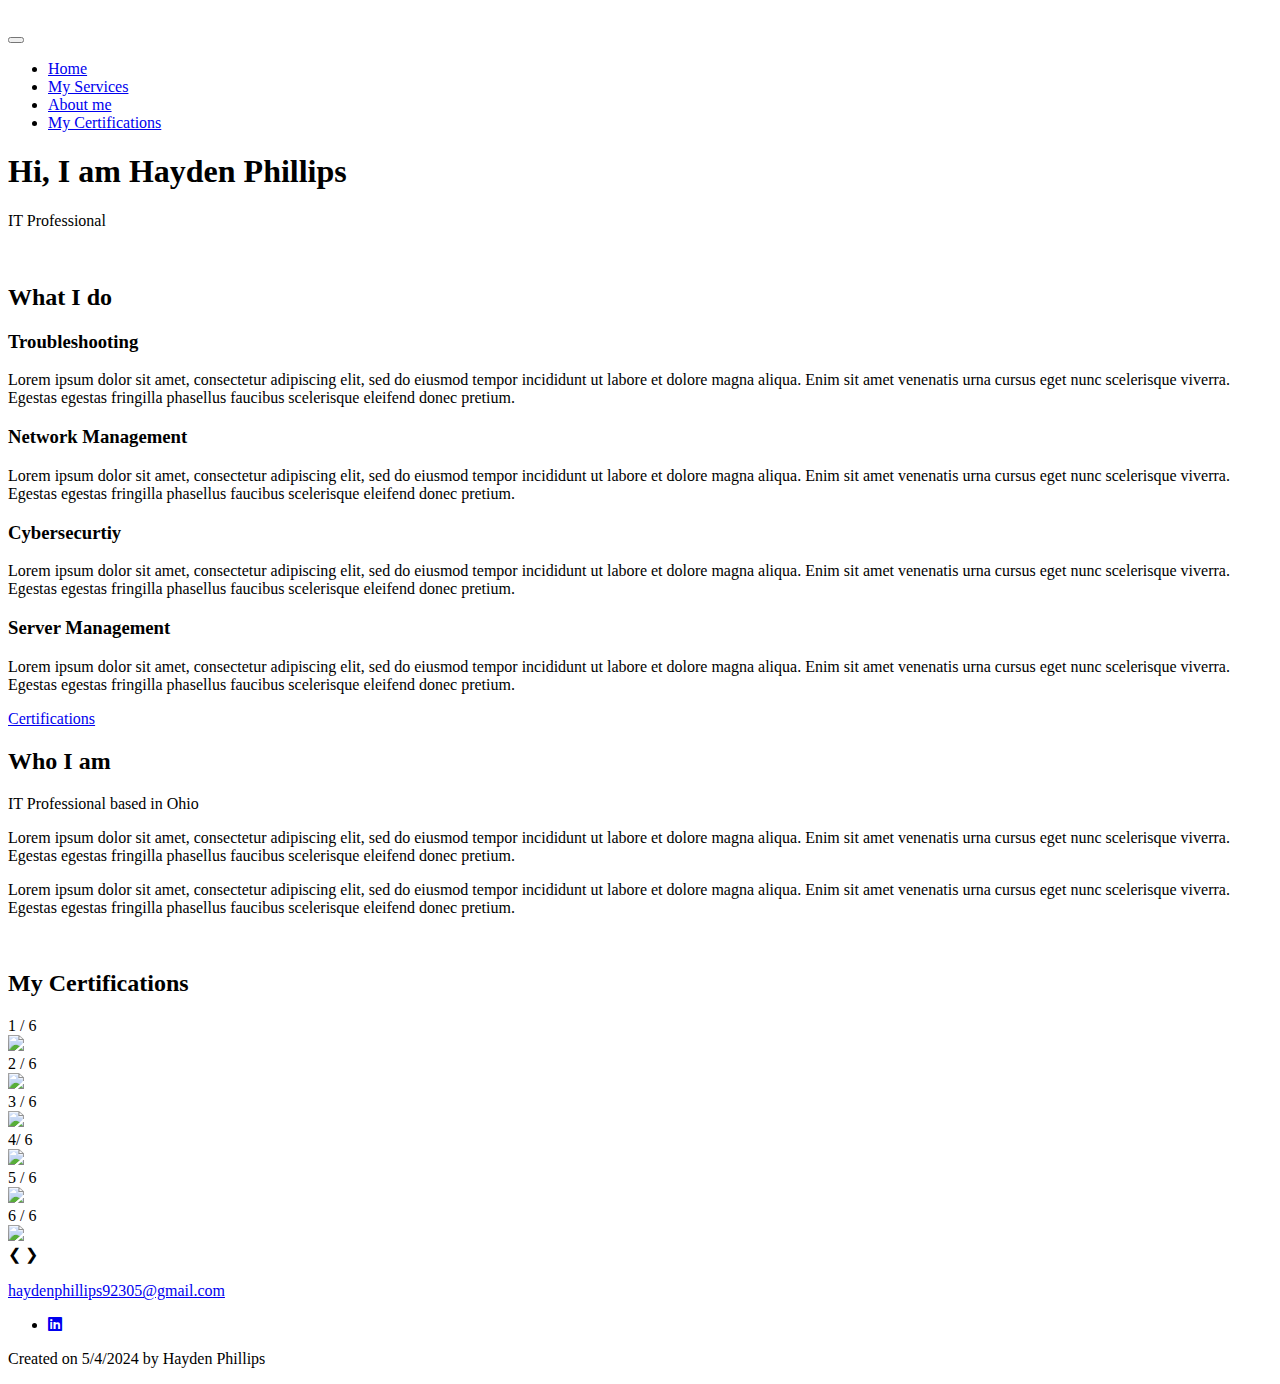
==== index.html @ 8dfac1bb "Update index.html" ====
<!DOCTYPE html>
<html lang="en">
    <head>
        <meta charset="UTF-8">
        <meta name ="viewport" content="width=device-width, intial-scale=1.0">
        <title>HP Tech | Home</title>
        <link rel="icon" href="favicon.png">
        <link rel="stylesheet" href="https://cdnjs.cloudflare.com/ajax/libs/normalize/8.0.1/normalize.min.css">
        <link rel="stylesheet" href="https://cdnjs.cloudflare.com/ajax/libs/font-awesome/6.5.2/css/all.min.css">
        <link href="https://fonts.googleapis.com/css?family=Source+Code+Pro:400,900|Source+Sans+Pro:00,900&display=swap" rel="stylesheet">
        <link rel="stylesheet" href="style.css">
    </head>
   
    <body>
        
        <header>
            <div class="logo">
                <a href="#home"><img src="logo.png" alt=""></a>
            </div>
            <button class="nav-toggle" aria-label="toggle navigation">
                <span class="hamburger"></span>
            </button>
            <nav class="nav">
                <ul class="nav__list">
                    <li class="nav__ittem"><a href="#home" class="nav__link">Home</a></li>
                    <li class="nav__ittem"><a href="#services" class="nav__link">My Services</a></li>
                    <li class="nav__ittem"><a href="#about" class="nav__link">About me</a></li>
                    <li class="nav__ittem"><a href="#certs" class="nav__link">My Certifications</a></li>
                </ul>
            </nav>
        </header>

        <!-- Introduction -->

        <section class="intro" id="home">
            <h1 class="section__title section__title--intro">
                Hi, I am <strong>Hayden Phillips</strong>
            </h1>
            <p class="section__subtitle section__subtitle--intro">IT Professional</p>
            <img src="hayden-01.png" alt="" class="intro__img">
        </section>

        <!-- My Services -->

        <section class="my-services" id="services">
            <h2 class="section__title section__title--services">
               What I do 
            </h2>
            <div class="services">
                <div class="service">
                    <h3>Troubleshooting</h3>
                    <p>Lorem ipsum dolor sit amet, consectetur adipiscing elit,
                    sed do eiusmod tempor incididunt ut labore et dolore magna aliqua.
                    Enim sit amet venenatis urna cursus eget nunc scelerisque viverra.
                    Egestas egestas fringilla phasellus faucibus scelerisque eleifend donec pretium.</p>
                </div> <!-- / service -->
            
                <div class="service">
                    <h3>Network Management</h3>
                    <p>Lorem ipsum dolor sit amet, consectetur adipiscing elit,
                    sed do eiusmod tempor incididunt ut labore et dolore magna aliqua.
                    Enim sit amet venenatis urna cursus eget nunc scelerisque viverra.
                    Egestas egestas fringilla phasellus faucibus scelerisque eleifend donec pretium.</p>
                </div> <!-- / service -->
            
                <div class="service">
                    <h3>Cybersecurtiy</h3>
                    <p>Lorem ipsum dolor sit amet, consectetur adipiscing elit,
                    sed do eiusmod tempor incididunt ut labore et dolore magna aliqua.
                    Enim sit amet venenatis urna cursus eget nunc scelerisque viverra.
                    Egestas egestas fringilla phasellus faucibus scelerisque eleifend donec pretium.</p>
                </div> <!-- / service -->

                <div class="service">
                    <h3>Server Management</h3>
                    <p>Lorem ipsum dolor sit amet, consectetur adipiscing elit,
                    sed do eiusmod tempor incididunt ut labore et dolore magna aliqua.
                    Enim sit amet venenatis urna cursus eget nunc scelerisque viverra.
                    Egestas egestas fringilla phasellus faucibus scelerisque eleifend donec pretium.</p>
                </div> <!-- / service -->
            </div> 

            <a href="#certs" class="btn">Certifications</a>
        </section>

        <!-- About Me -->

        <section class="about-me" id="about">
            <h2 class="section__title section__title--about">Who I am</h2>
            <p class="section__subtitle section__subtitle--about">IT Professional based in Ohio</p>

            <div class="about-me__body">
                <p>Lorem ipsum dolor sit amet, consectetur adipiscing elit,
                sed do eiusmod tempor incididunt ut labore et dolore magna aliqua.
                Enim sit amet venenatis urna cursus eget nunc scelerisque viverra.
                Egestas egestas fringilla phasellus faucibus scelerisque eleifend donec pretium.</p>
                <p>Lorem ipsum dolor sit amet, consectetur adipiscing elit,
                sed do eiusmod tempor incididunt ut labore et dolore magna aliqua.
                Enim sit amet venenatis urna cursus eget nunc scelerisque viverra.
                Egestas egestas fringilla phasellus faucibus scelerisque eleifend donec pretium.</p>
            </div>

            <img src="hayden-02.jpg" alt="" class="about-me__img">
        </section>

        <!-- My Certs -->
        
        <section class="my-certs" id="certs">
            <h2 class="section__title">My Certifications</h2>
                <!-- Slideshow container -->
                <div class="slideshow-container">

                    <!-- Full-width images with number and caption text -->
                    <div class="mySlides fade">
                        <div class="numbertext">1 / 6</div>
                            <img src="itf-cert.png" style="width:100%">
                    </div>
  
                    <div class="mySlides fade">
                        <div class="numbertext">2 / 6</div>
                            <img src="a-cert.png" style="width:100%">
                    </div>
  
                    <div class="mySlides fade">
                        <div class="numbertext">3 / 6</div>
                            <img src="net-cert.png" style="width:100%">
                    </div>

                    <div class="mySlides fade">
                        <div class="numbertext">4/ 6</div>
                            <img src="word-cert.png" style="width:100%">
                    </div>

                    <div class="mySlides fade">
                        <div class="numbertext">5 / 6</div>
                            <img src="excel-cert.png" style="width:100%">
                    </div>

                    <div class="mySlides fade">
                        <div class="numbertext">6 / 6</div>
                            <img src="osha10-cert.png" style="width:100%">
                    </div>
  
                    <!-- Next and previous buttons -->
                    <a class="prev" onclick="plusSlides(-1)">&#10094;</a>
                    <a class="next" onclick="plusSlides(1)">&#10095;</a>
                </div>
                <br>
  
                <!-- The dots/circles -->
                <div style="text-align:center">
                    <span class="dot" onclick="currentSlide(1)"></span>
                    <span class="dot" onclick="currentSlide(2)"></span>
                    <span class="dot" onclick="currentSlide(3)"></span>
                    <span class="dot" onclick="currentSlide(4)"></span>
                    <span class="dot" onclick="currentSlide(5)"></span>
                    <span class="dot" onclick="currentSlide(6)"></span>
                </div>
        </section>

        <!-- Footer -->
        <footer class="footer">
            <a href="mailto:haydenphillips92305@gmail.com" class="footer__link">haydenphillips92305@gmail.com</a>
            <ul class="social-list">
                <li class="social-list__item">
                    <a href="https://www.linkedin.com/in/hayden-phillips-6590a22b3/" class="social-list__link"><i class="fa-brands fa-linkedin"></i></a>
                </li>
            </ul>
            <p class="special">Created on 5/4/2024 by Hayden Phillips</p>
        </footer>

        <script src="slides.js"></script>
        <script src="hamburger.js"></script>

    </body>
</html>
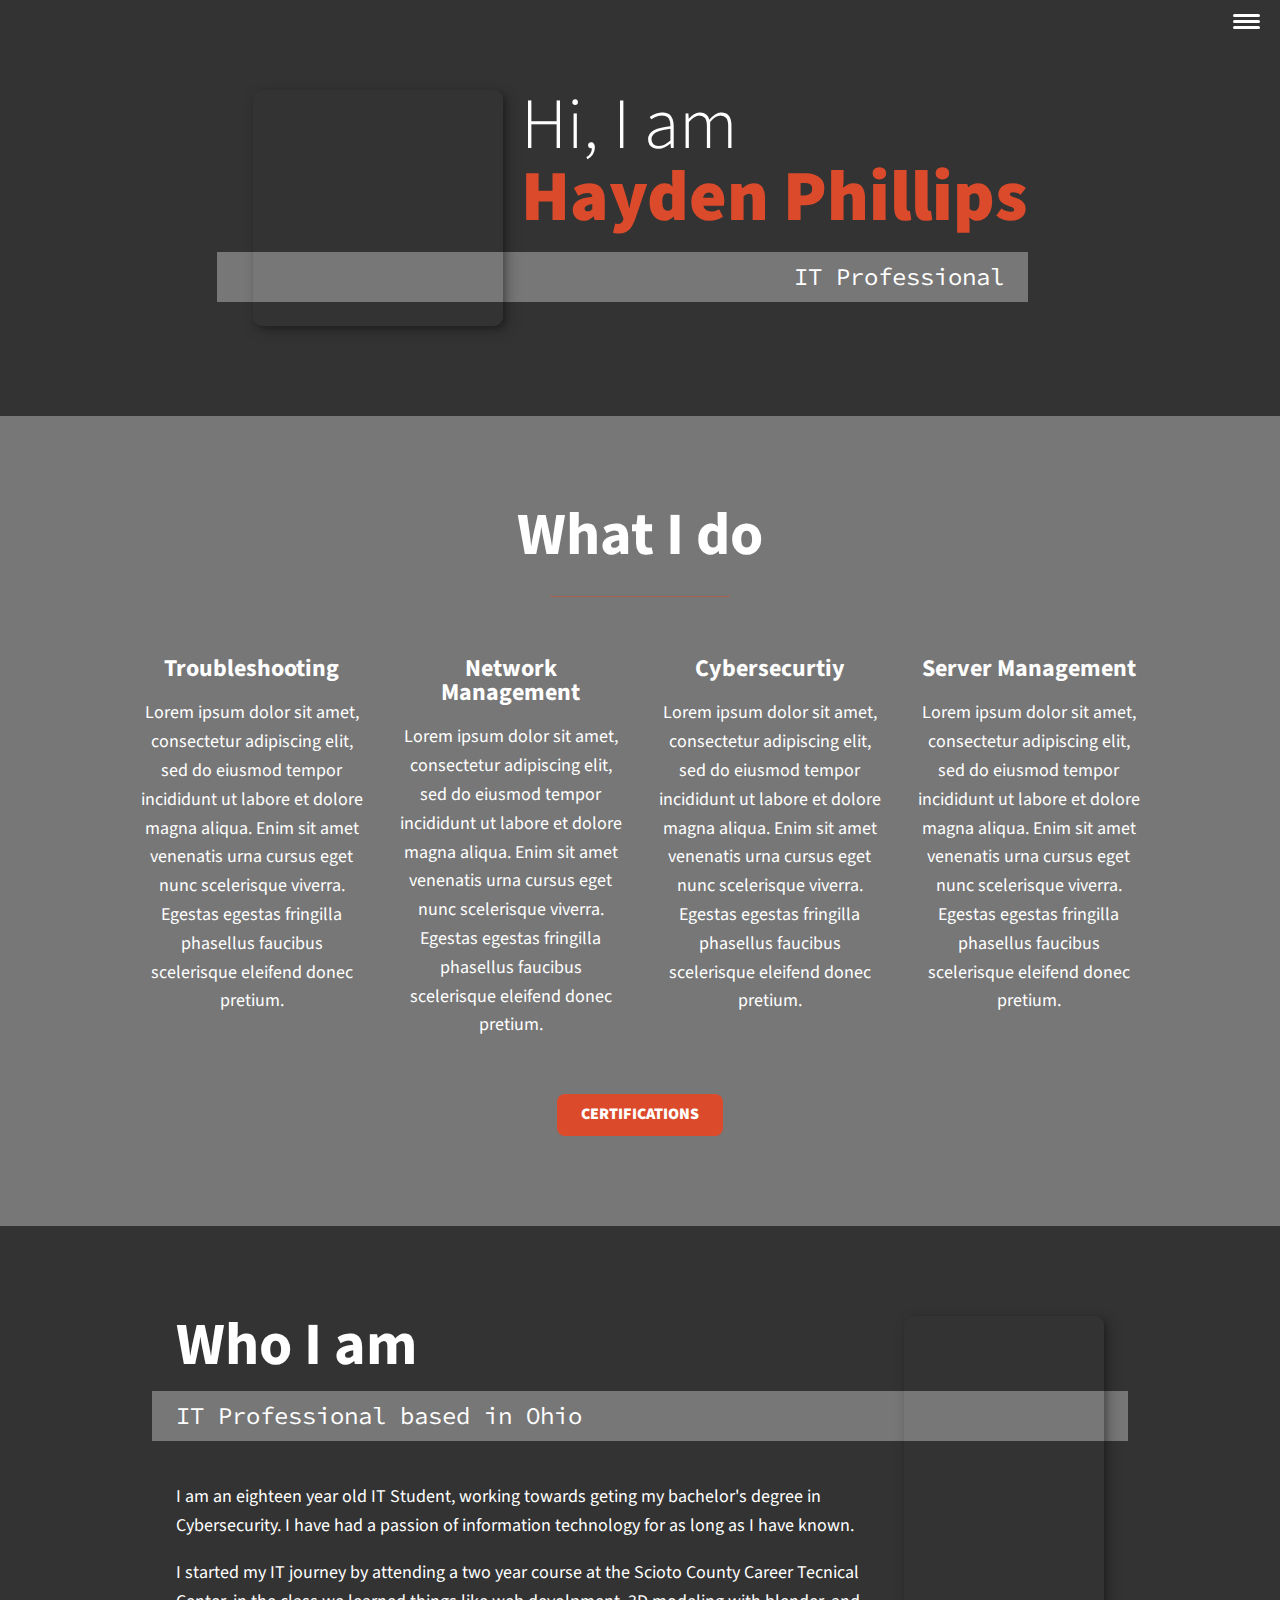
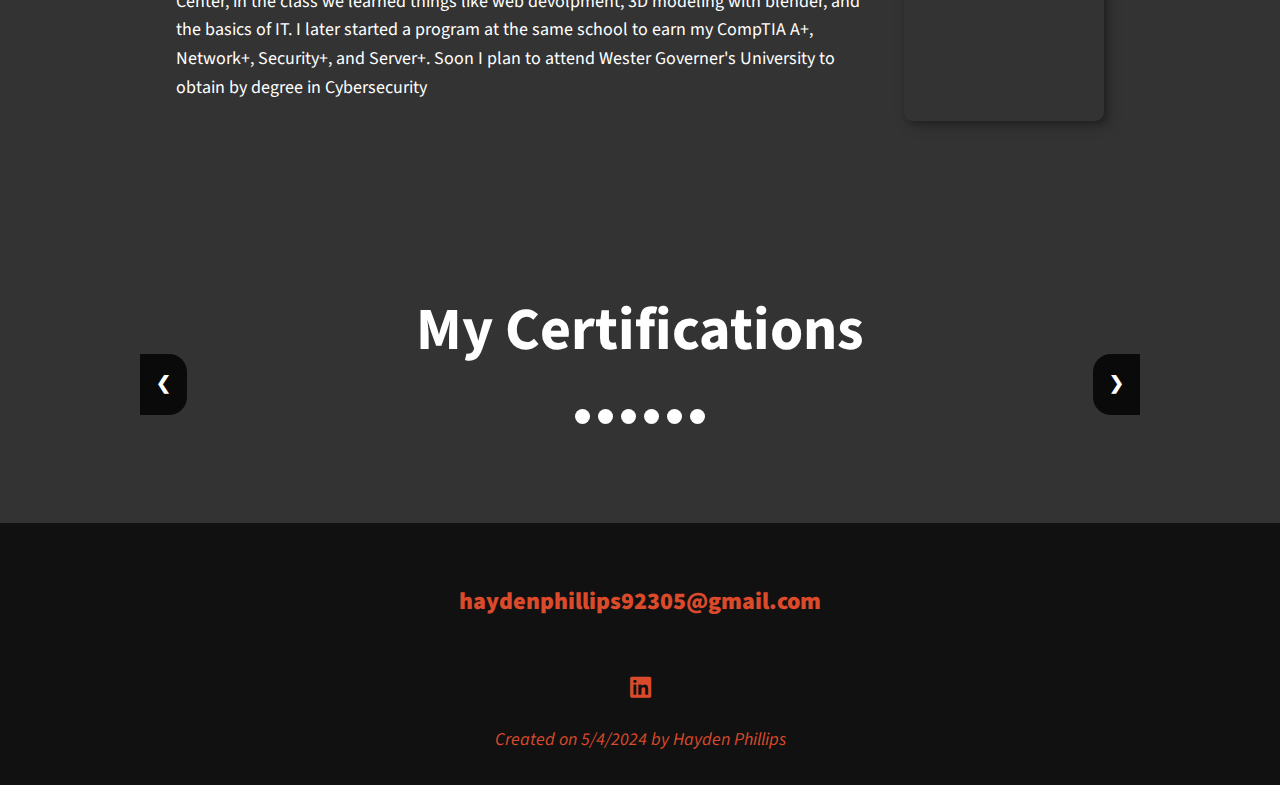
==== commit 3e5aef1d: "Update index.html" ====
--- a/index.html
+++ b/index.html
@@ -90,14 +90,14 @@
             <p class="section__subtitle section__subtitle--about">IT Professional based in Ohio</p>
 
             <div class="about-me__body">
-                <p>Lorem ipsum dolor sit amet, consectetur adipiscing elit,
-                sed do eiusmod tempor incididunt ut labore et dolore magna aliqua.
-                Enim sit amet venenatis urna cursus eget nunc scelerisque viverra.
-                Egestas egestas fringilla phasellus faucibus scelerisque eleifend donec pretium.</p>
-                <p>Lorem ipsum dolor sit amet, consectetur adipiscing elit,
-                sed do eiusmod tempor incididunt ut labore et dolore magna aliqua.
-                Enim sit amet venenatis urna cursus eget nunc scelerisque viverra.
-                Egestas egestas fringilla phasellus faucibus scelerisque eleifend donec pretium.</p>
+                <p>I am an eighteen year old IT Student, working towards geting my bachelor's degree in Cybersecurity. 
+                    I have had a passion of information technology for as long as I have known. 
+                </p>
+                <p>I started my IT journey by attending a two year course at the Scioto County Career Tecnical Center,
+                    in the class we learned things like web devolpment, 3D modeling with blender, and the basics of IT. 
+                    I later started a program at the same school to earn my CompTIA A+, Network+, Security+, and Server+. 
+                    Soon I plan to attend Wester Governer's University to obtain by degree in Cybersecurity
+                </p>
             </div>
 
             <img src="hayden-02.jpg" alt="" class="about-me__img">
--- a/style.css
+++ b/style.css
@@ -0,0 +1,508 @@
+*,
+*::before,
+*::after {
+    box-sizing: border-box;
+}
+
+/* Custom Properties */
+
+:root {
+    --ff-primary: 'Source Sans Pro', sans-serif;
+    --ff-secondary: 'Source Code Pro', monospace;
+
+    --fw-reg: 300;
+    --fw-bold: 900;
+
+    --clr-dark: #333;
+    --clr-darker: #222;
+    --clr-light: #fff;
+    --clr-accent: #777;
+    --clr-accent-2: #DB4A2B;
+
+    --fs-h1: 3rem;
+    --fs-h2: 2.25rem;
+    --fs-h3: 1.25rem;
+    --fs-body: 1rem;
+
+    --bs: 0.25em 0.25em 0.75em rgba(0,0,0,.25),
+          0.125em 00.125em 0.25em rgba(0,0,0,.15);
+}
+
+@media (min-width: 800px) {
+    :root {
+    --fs-h1: 4.5rem;
+    --fs-h2: 3.75rem;
+    --fs-h3: 1.5rem;
+    --fs-body: 1.125rem;
+    }
+}
+
+/* General styles */
+
+html {
+    scroll-behavior: smooth;
+}
+
+body {
+    background-color: var(--clr-dark);
+    color: var(--clr-light);
+    margin: 0;
+    font-family: var(--ff-primary);
+    font-size: var(--fs-body);
+    line-height: 1.6;
+}
+
+img {
+    display: block;
+    max-width: 100%;
+}
+
+section {
+    padding: 5em 2em;
+}
+
+strong {
+    font-weight: var(--fw-bold);
+    color: var(--clr-accent-2);
+}
+
+.btn {
+    display: inline-block;
+    padding: .5em 1.5em;
+    background: var(--clr-accent-2);
+    color: var(--clr-light);
+    text-decoration: none;
+    cursor: pointer;
+    font-size: 1rem;
+    text-transform: uppercase;
+    font-weight: var(--fw-bold);
+    transition: transform 200ms ease-in-out;
+    border-radius: .5em;
+}
+
+.btn:hover {
+    transform: scale(1.1);
+}
+
+/* Typography */
+
+h1,
+h2,
+h3 {
+    line-height: 1;
+    margin: 0;
+}
+
+h1 { font-size: var(--fs-h1); }
+h2 { font-size: var(--fs-h2); }
+h3 { font-size: var(--fs-h3); }
+
+.section__title {
+    margin-bottom: .25em;
+}
+
+.section__title--intro {
+    font-weight: var(--fw-reg);
+}
+
+.section__title--intro strong {
+    display: block;
+}
+
+.section__subtitle {
+    margin: 0;
+    font-size: var(--fs-h3);
+
+}
+
+.section__subtitle--intro,
+.section__subtitle--about {
+    background-color: var(--clr-accent);
+    padding: .25em 1em;
+    font-family: var(--ff-secondary);
+    margin-bottom: 1em;
+}
+
+/* header */
+
+header {
+    display: flex;
+    position: fixed;
+    width: 100%;
+    z-index: 3;
+    background-color: var(--clr-dark);
+    justify-content: space-between;
+    padding: 1em;
+    }
+    
+    .logo {
+        max-width: 50px;
+    }
+    
+    .nav {
+        position: fixed;
+        background: var(--clr-dark);
+        color: var(--clr-light);
+        top: 0;
+        bottom: 0;
+        left: 0;
+        right: 0;
+        z-index: 100;
+        
+        transform: translateX(100%);
+        transition: transform 250ms cubic-bezier(.5, 0, .5, 1);
+    }
+    
+    .nav__list {
+        list-style: none;
+        display: flex;
+        height: 100%;
+        flex-direction: column;
+        justify-content: space-evenly;
+        align-items: center;
+        margin: 0;
+        padding: 0;
+    }
+    
+    .nav__link {
+        color: inherit;
+        font-weight: var(--fw-bold);
+        font-size: var(--fs-h2);
+        text-decoration: none;
+    }
+    
+    .nav__link:hover {
+        color: var(--clr-accent-2);
+    }
+    
+    .nav-toggle {
+        padding: .5em;
+        background: transparent;
+        border: 0;
+        cursor: pointer;
+        position: absolute;
+        right: 1em;
+        top: 1em;
+        z-index: 1000;
+    }
+    
+    .nav-open .nav {
+        transform: translateX(0);
+    }
+    
+    .nav-open .nav-toggle {
+        position: fixed;
+    }
+    
+    .nav-open .hamburger {
+        transform: rotate(.625turn);
+    }
+    
+    .nav-open .hamburger::before {
+        transform: rotate(90deg) translateX(-6px);
+    }
+    
+    .nav-open .hamburger::after {
+        opacity: 0;
+    }
+    
+    .hamburger {
+        display: block;
+        position: relative;
+    }
+    
+    .hamburger,
+    .hamburger::before,
+    .hamburger::after {
+        background: var(--clr-light);
+        width: 2em;
+        height: 3px;
+        border-radius: 1em;
+        transition: transform 250ms ease-in-out;
+    }
+    
+    
+    .hamburger::before,
+    .hamburger::after {
+        content: '';
+        position: absolute;
+        left: 0;
+        right: 0;
+    }
+    
+    .hamburger::before { top: 6px; }
+    .hamburger::after { bottom: 6px; }
+/* Intro Section */
+
+.intro {
+    position: relative;
+}
+
+.intro__img {
+    box-shadow: var(--bs);
+    border-radius: .5em;
+}
+
+.section__subtitle--intro {
+    display: inline-block;
+}
+
+@media (min-width:600px) {
+    .intro {
+        display: grid;
+        width: min-content;
+        margin: 0 auto;
+        column-gap: 1em;
+        grid-template-areas: 
+            "img title"
+            "img subtitle";
+        grid-template-columns: min-content max-content;
+    }
+
+    .intro__img {
+        grid-area: img;
+        min-width: 250px;
+        position: relative;
+        z-index: 2;
+    }
+
+    .section__subtitle--intro {
+        align-self: start;
+        grid-column: -1 / 1;
+        grid-row: 2;
+        text-align: right;
+        position: relative;
+        left: -1.5em;
+        width: calc(100% + 1.5em);
+    }
+}
+
+/* Services Section */
+
+.my-services {
+    background-color: var(--clr-accent);
+    background-image: url(https://raw.githubusercontent.com/shadowiscoolaf/hptech/617d2c2b7ab0e98d5b7b33b3717c28c40ac1f60a/background.png);
+    background-size: cover;
+    background-blend-mode: multiply;
+    color: var(--clr-light);
+    text-align: center;
+}
+
+.section__title--services {
+    position: relative;
+}
+
+.section__title--services::after {
+    content: '';
+    display: block;
+    width: 3em;
+    height: 1px;
+    margin: 0.5em auto 1em;
+    background-color: var(--clr-accent-2);
+    opacity: .5;
+}
+
+.services {
+    margin-bottom: 2em;
+}
+
+.service {
+    max-width: 500px;
+    margin: 0 auto;
+}
+
+@media (min-width: 800px) {
+    .services {
+        display: flex;
+        max-width: 1000px;
+        margin-left: auto;
+        margin-right: auto;
+    }
+
+    .service + .service {
+        margin-left: 2em;
+    }
+}
+
+/* About Me */
+
+.about-me {
+    max-width: 1000px;
+    margin: 0 auto;
+}
+
+.about-me__img {
+    box-shadow: var(--bs);
+}
+
+@media (min-width: 600px) {
+    .about-me {
+        display: grid;
+        grid-template-columns: 1fr 200px;
+        grid-template-areas: 
+        "title img"
+        "subtitle img"
+        "text img";
+        column-gap: 2em;
+    }
+
+    .section__title--about {
+        grid-area: title;
+    }
+
+    .section__subtitle--about {
+        grid-column: 1 / -1;
+        grid-row: 2;
+        position: relative;
+        left: -1em;
+        width: calc(100% + 2em);
+        padding-left: 1em;
+        padding-right: calc(200px + 4em);
+    }
+
+    .about-me__img {
+        grid-area: img;
+        position: relative;
+        border-radius: .5em;
+    }
+}
+
+/* My Certs */
+
+.my-certs h2 {
+    text-align: center;
+}
+
+.my-certs img {
+    border-radius: .5em;
+}
+
+/* Slideshow container */
+.slideshow-container {
+    max-width: 1000px;
+    position: relative;
+    margin: auto;
+  }
+  
+  /* Hide the images by default */
+  .mySlides {
+    display: none;
+  }
+  
+  /* Next & previous buttons */
+  .prev, .next {
+    background-color: rgba(0,0,0,0.8);
+    cursor: pointer;
+    position: absolute;
+    top: 50%;
+    width: auto;
+    margin-top: -22px;
+    padding: 16px;
+    color: var(--clr-light);
+    font-weight: var(--fw-bold);
+    font-size: 18px;
+    transition: 0.6s ease;
+    border-radius: 0 1em 1em 0;
+    user-select: none;
+  }
+  
+  /* Position the "next button" to the right */
+  .next {
+    right: 0;
+    border-radius: 1em 0 0 1em;
+  }
+  
+  /* On hover, add a black background color with a little bit see-through */
+  .prev:hover, .next:hover {
+    color: var(--clr-accent-2);
+  }
+  
+  /* Number text (1/3 etc) */
+  .numbertext {
+    color: var(--clr-light);
+    font-size: var(--fs-body);
+    padding: 8px 12px;
+    position: absolute;
+    top: 0;
+    background-color: rgba(0,0,0,0.8);
+    margin: 1em;
+    border-radius: 1em;
+  }
+  
+  /* The dots/bullets/indicators */
+  .dot {
+    cursor: pointer;
+    height: 15px;
+    width: 15px;
+    margin: 0 2px;
+    background-color: var(--clr-light);
+    border-radius: 50%;
+    display: inline-block;
+    transition: background-color 0.6s ease;
+  }
+  
+  .active, .dot:hover {
+    background-color: var(--clr-accent);
+  }
+
+  .dot:hover {
+    background-color: var(--clr-accent-2);
+  }
+  
+  /* Fading animation */
+  .fade {
+    animation-name: fade;
+    animation-duration: 5s;
+  }
+  
+  @keyframes fade {
+    from {opacity: .4}
+    to {opacity: 1}
+  }
+
+  .footer {
+    background-color: #111;
+    color: var(--clr-accent-2);
+    text-align: center;
+    padding: 2.5em 0 .5em;
+    font-size: var(--fs-h3);
+  }
+
+  .footer a {
+    color: inherit;
+    text-decoration: none;
+}
+
+.footer__link {
+    font-weight: var(--fw-bold);
+}
+
+  .footer__link:hover,
+  .social-list__link:hover {
+    opacity: .7;
+  }
+
+  .footer__link:hover {
+    text-decoration: underline;
+  }
+
+  .social-list {
+    list-style: none;
+    display: flex;
+    justify-content: center;
+    margin: 2em 0 0;
+    padding: 0;
+  }
+
+  .social-list__item {
+    margin: 0 .5em;
+  }
+
+  .social-list__link {
+    padding: .5em;
+  }
+
+  .special {
+    font-size: var(--fs-body);
+    font-style: italic;
+  }
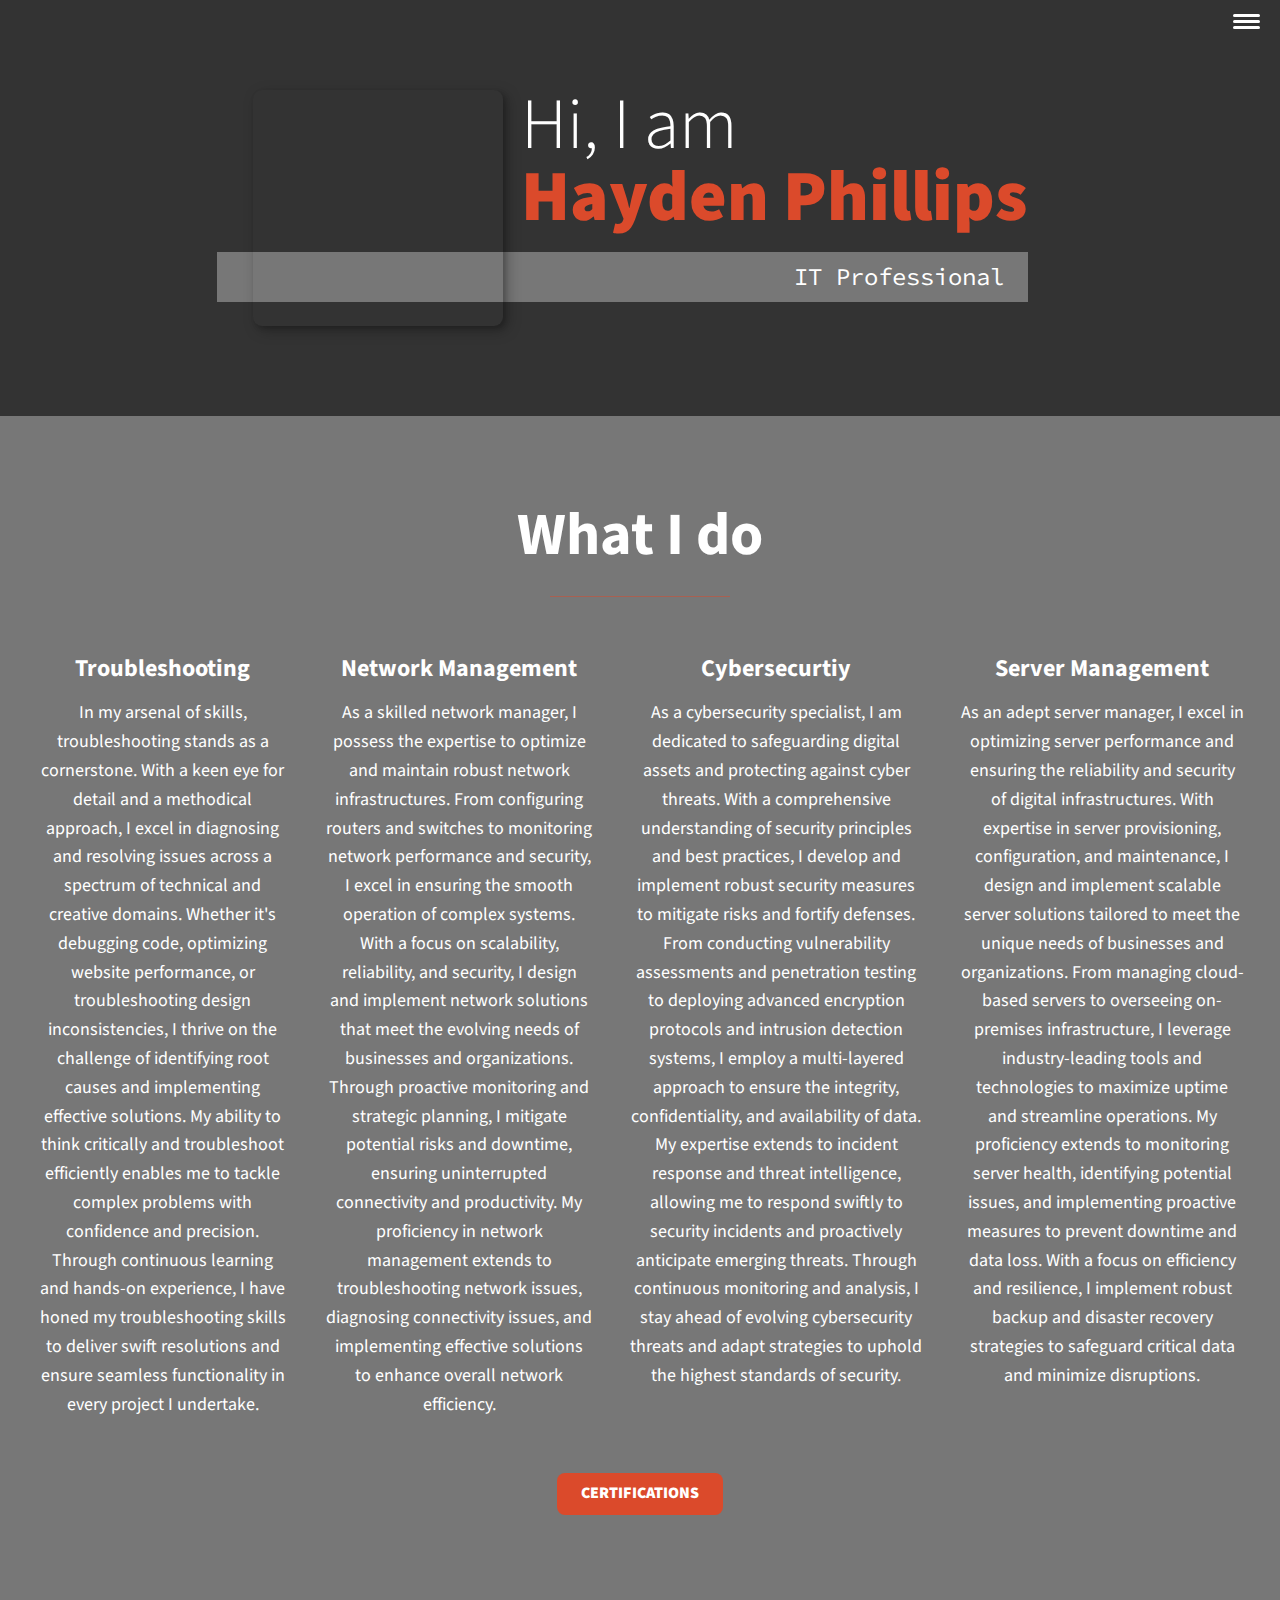
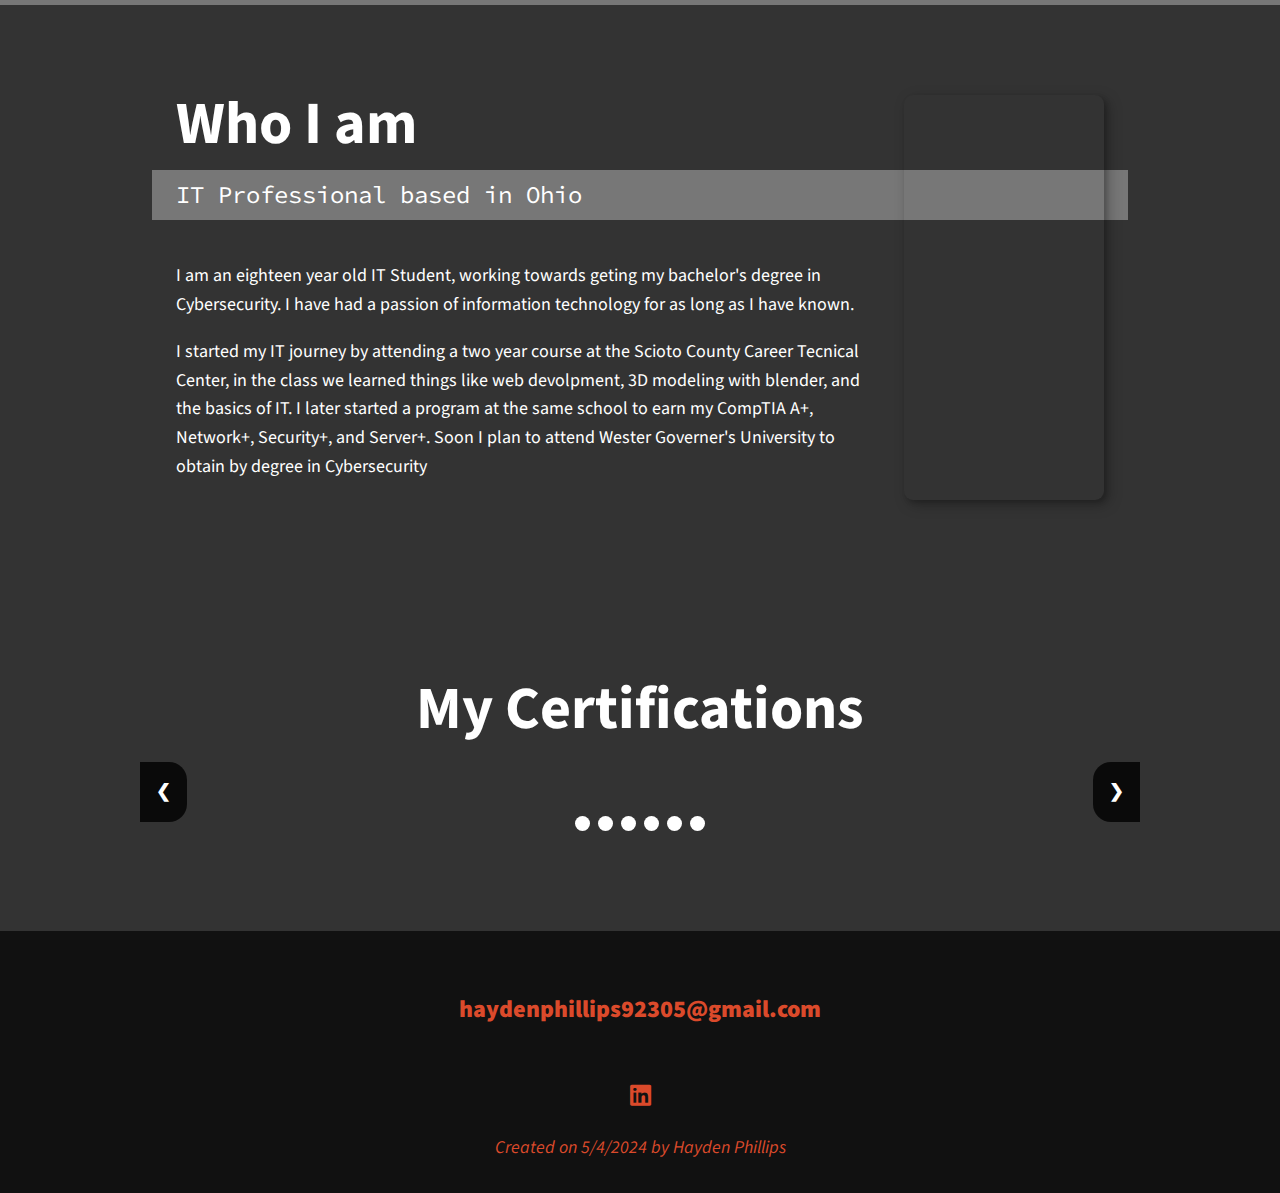
==== commit 8e4f4661: "Update index.html" ====
--- a/index.html
+++ b/index.html
@@ -49,34 +49,56 @@
             <div class="services">
                 <div class="service">
                     <h3>Troubleshooting</h3>
-                    <p>Lorem ipsum dolor sit amet, consectetur adipiscing elit,
-                    sed do eiusmod tempor incididunt ut labore et dolore magna aliqua.
-                    Enim sit amet venenatis urna cursus eget nunc scelerisque viverra.
-                    Egestas egestas fringilla phasellus faucibus scelerisque eleifend donec pretium.</p>
+                    <p>
+                        In my arsenal of skills, troubleshooting stands as a cornerstone.
+                        With a keen eye for detail and a methodical approach,
+                        I excel in diagnosing and resolving issues across a spectrum of technical and creative domains.
+                        Whether it's debugging code, optimizing website performance, or troubleshooting design inconsistencies,
+                        I thrive on the challenge of identifying root causes and implementing effective solutions.
+                        My ability to think critically and troubleshoot efficiently enables me to tackle complex problems with confidence and precision.
+                        Through continuous learning and hands-on experience,
+                        I have honed my troubleshooting skills to deliver swift resolutions and ensure seamless functionality in every project I undertake.
+                    </p>
                 </div> <!-- / service -->
             
                 <div class="service">
                     <h3>Network Management</h3>
-                    <p>Lorem ipsum dolor sit amet, consectetur adipiscing elit,
-                    sed do eiusmod tempor incididunt ut labore et dolore magna aliqua.
-                    Enim sit amet venenatis urna cursus eget nunc scelerisque viverra.
-                    Egestas egestas fringilla phasellus faucibus scelerisque eleifend donec pretium.</p>
+                    <p>
+                        As a skilled network manager, I possess the expertise to optimize and maintain robust network infrastructures. 
+                        From configuring routers and switches to monitoring network performance and security, 
+                        I excel in ensuring the smooth operation of complex systems. With a focus on scalability, reliability, and security, 
+                        I design and implement network solutions that meet the evolving needs of businesses and organizations. 
+                        Through proactive monitoring and strategic planning, I mitigate potential risks and downtime, ensuring uninterrupted connectivity and productivity. 
+                        My proficiency in network management extends to troubleshooting network issues, diagnosing connectivity issues, 
+                        and implementing effective solutions to enhance overall network efficiency.
+                    </p>
                 </div> <!-- / service -->
             
                 <div class="service">
                     <h3>Cybersecurtiy</h3>
-                    <p>Lorem ipsum dolor sit amet, consectetur adipiscing elit,
-                    sed do eiusmod tempor incididunt ut labore et dolore magna aliqua.
-                    Enim sit amet venenatis urna cursus eget nunc scelerisque viverra.
-                    Egestas egestas fringilla phasellus faucibus scelerisque eleifend donec pretium.</p>
+                    <p>
+                        As a cybersecurity specialist, I am dedicated to safeguarding digital assets and protecting against cyber threats. 
+                        With a comprehensive understanding of security principles and best practices, 
+                        I develop and implement robust security measures to mitigate risks and fortify defenses. 
+                        From conducting vulnerability assessments and penetration testing to deploying advanced encryption protocols and intrusion detection systems, 
+                        I employ a multi-layered approach to ensure the integrity, confidentiality, 
+                        and availability of data. My expertise extends to incident response and threat intelligence, 
+                        allowing me to respond swiftly to security incidents and proactively anticipate emerging threats. 
+                        Through continuous monitoring and analysis, I stay ahead of evolving cybersecurity threats and adapt strategies to uphold the highest standards of security.
+                    </p>
                 </div> <!-- / service -->
 
                 <div class="service">
                     <h3>Server Management</h3>
-                    <p>Lorem ipsum dolor sit amet, consectetur adipiscing elit,
-                    sed do eiusmod tempor incididunt ut labore et dolore magna aliqua.
-                    Enim sit amet venenatis urna cursus eget nunc scelerisque viverra.
-                    Egestas egestas fringilla phasellus faucibus scelerisque eleifend donec pretium.</p>
+                    <p>
+                        As an adept server manager, I excel in optimizing server performance and ensuring the reliability and security of digital infrastructures. 
+                        With expertise in server provisioning, configuration, and maintenance, 
+                        I design and implement scalable server solutions tailored to meet the unique needs of businesses and organizations. 
+                        From managing cloud-based servers to overseeing on-premises infrastructure, I leverage industry-leading tools and technologies to maximize uptime and streamline operations. 
+                        My proficiency extends to monitoring server health, identifying potential issues, 
+                        and implementing proactive measures to prevent downtime and data loss. With a focus on efficiency and resilience, 
+                        I implement robust backup and disaster recovery strategies to safeguard critical data and minimize disruptions.
+                    </p>
                 </div> <!-- / service -->
             </div> 
 
@@ -107,6 +129,7 @@
         
         <section class="my-certs" id="certs">
             <h2 class="section__title">My Certifications</h2>
+            <br>
                 <!-- Slideshow container -->
                 <div class="slideshow-container">
 
--- a/style.css
+++ b/style.css
@@ -314,7 +314,7 @@
 @media (min-width: 800px) {
     .services {
         display: flex;
-        max-width: 1000px;
+        max-width: 1500px;
         margin-left: auto;
         margin-right: auto;
     }
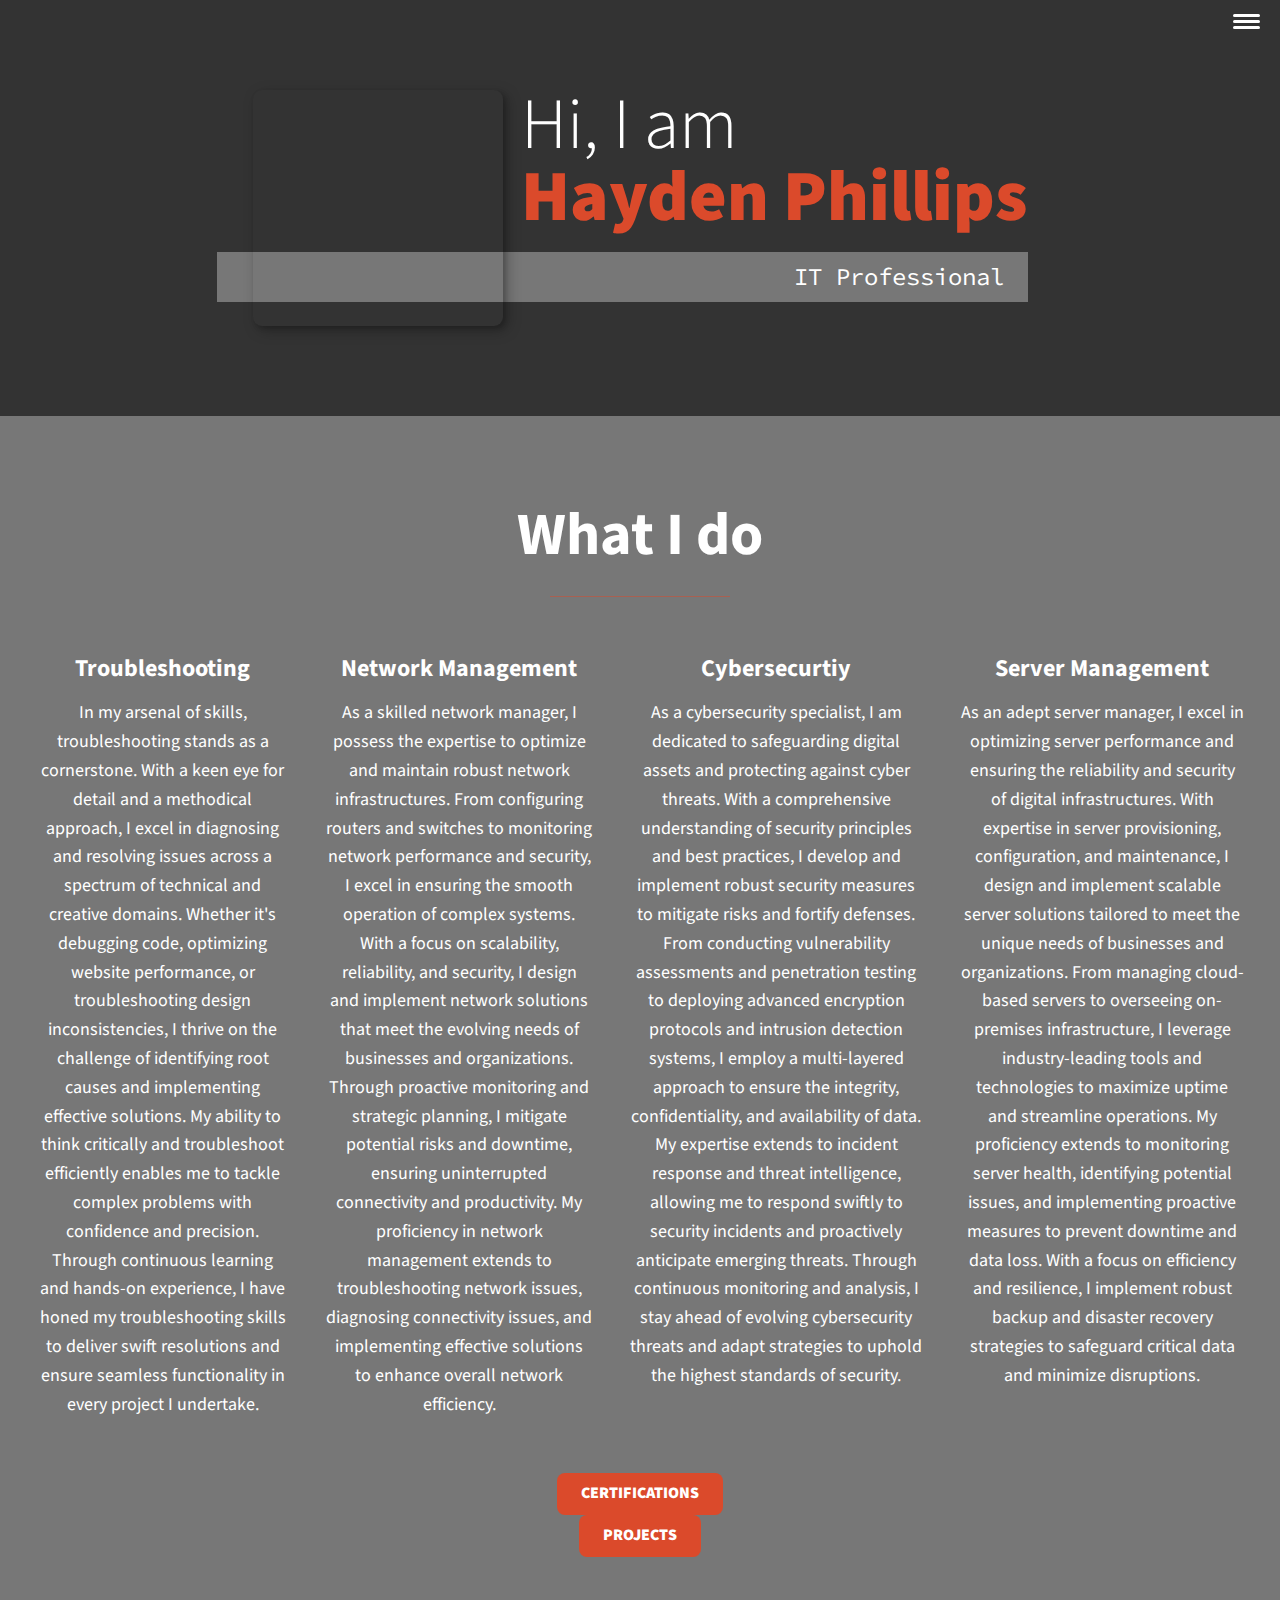
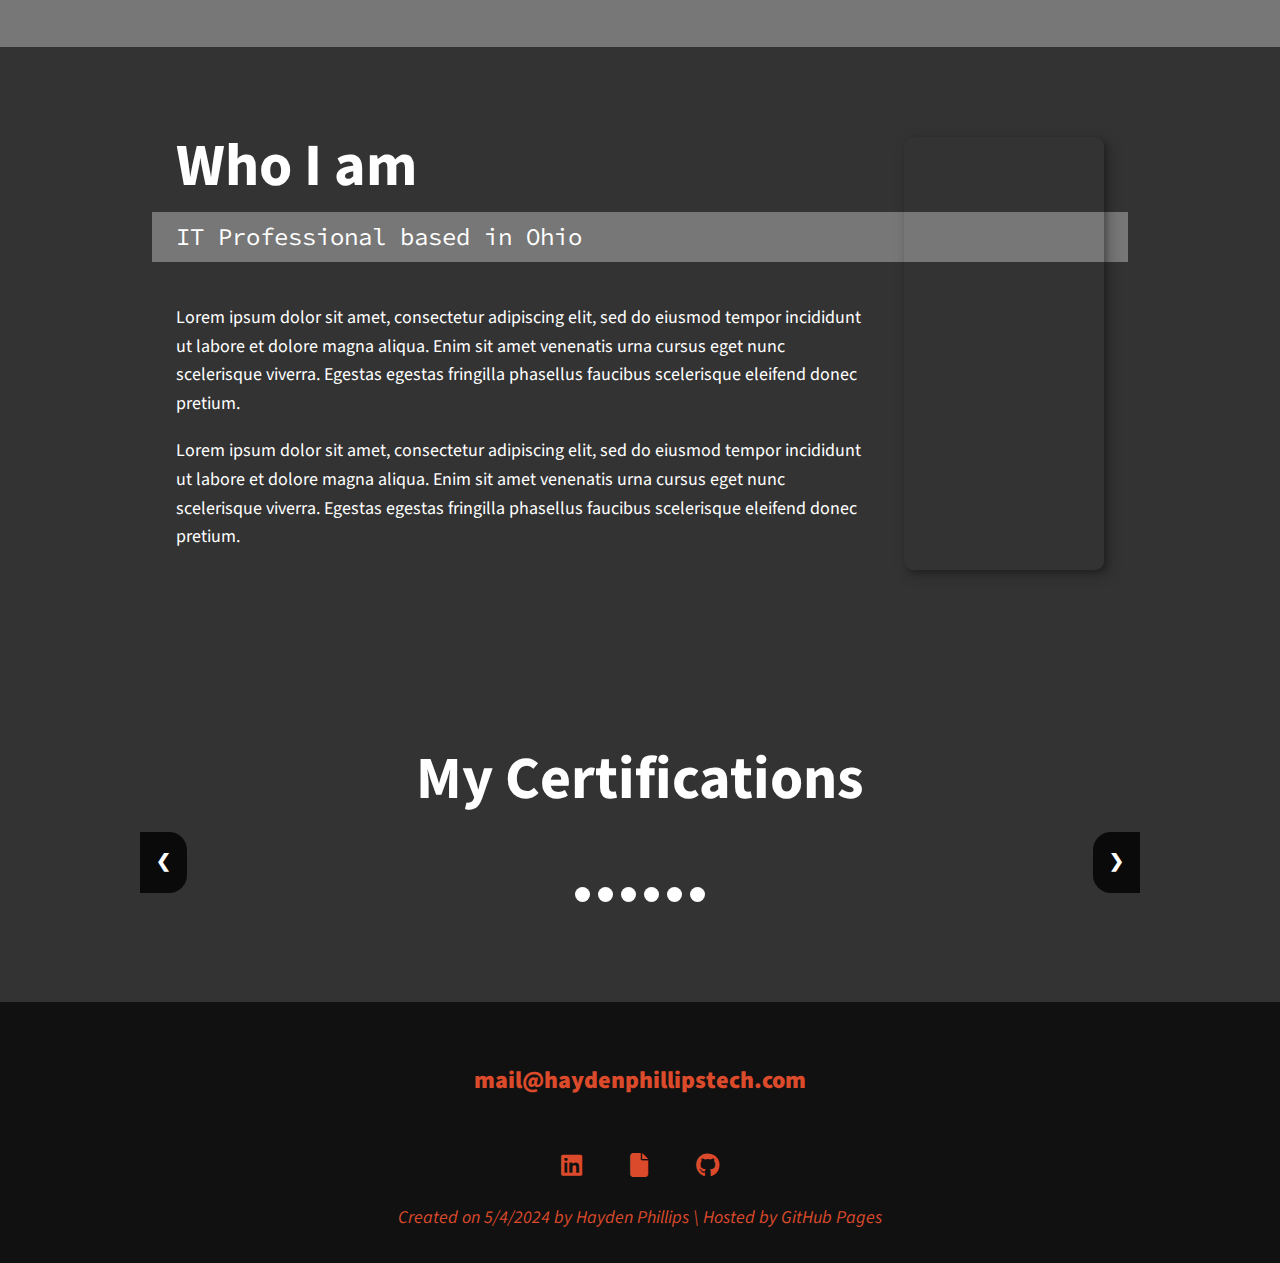
==== commit 07a2dfd1: "Add files via upload" ====
--- a/index.html
+++ b/index.html
@@ -3,7 +3,7 @@
     <head>
         <meta charset="UTF-8">
         <meta name ="viewport" content="width=device-width, intial-scale=1.0">
-        <title>HP Tech | Home</title>
+        <title>HP Tech</title>
         <link rel="icon" href="favicon.png">
         <link rel="stylesheet" href="https://cdnjs.cloudflare.com/ajax/libs/normalize/8.0.1/normalize.min.css">
         <link rel="stylesheet" href="https://cdnjs.cloudflare.com/ajax/libs/font-awesome/6.5.2/css/all.min.css">
@@ -15,17 +15,18 @@
         
         <header>
             <div class="logo">
-                <a href="#home"><img src="logo.png" alt=""></a>
+                <a href="./"><img src="logo.png" alt=""></a>
             </div>
             <button class="nav-toggle" aria-label="toggle navigation">
                 <span class="hamburger"></span>
             </button>
             <nav class="nav">
                 <ul class="nav__list">
-                    <li class="nav__ittem"><a href="#home" class="nav__link">Home</a></li>
+                    <li class="nav__ittem"><a href="./" class="nav__link">Home</a></li>
                     <li class="nav__ittem"><a href="#services" class="nav__link">My Services</a></li>
                     <li class="nav__ittem"><a href="#about" class="nav__link">About me</a></li>
-                    <li class="nav__ittem"><a href="#certs" class="nav__link">My Certifications</a></li>
+                    <li class="nav__ittem"><a href="#certs" class="nav__link">Certifications</a></li>
+                    <li class="nav__ittem"><a href="projects.html" class="nav__link">Projects</a></li>
                 </ul>
             </nav>
         </header>
@@ -103,6 +104,8 @@
             </div> 
 
             <a href="#certs" class="btn">Certifications</a>
+            <br>
+            <a href="projects.html" class="btn">Projects</a>
         </section>
 
         <!-- About Me -->
@@ -112,14 +115,14 @@
             <p class="section__subtitle section__subtitle--about">IT Professional based in Ohio</p>
 
             <div class="about-me__body">
-                <p>I am an eighteen year old IT Student, working towards geting my bachelor's degree in Cybersecurity. 
-                    I have had a passion of information technology for as long as I have known. 
-                </p>
-                <p>I started my IT journey by attending a two year course at the Scioto County Career Tecnical Center,
-                    in the class we learned things like web devolpment, 3D modeling with blender, and the basics of IT. 
-                    I later started a program at the same school to earn my CompTIA A+, Network+, Security+, and Server+. 
-                    Soon I plan to attend Wester Governer's University to obtain by degree in Cybersecurity
-                </p>
+                <p>Lorem ipsum dolor sit amet, consectetur adipiscing elit,
+                sed do eiusmod tempor incididunt ut labore et dolore magna aliqua.
+                Enim sit amet venenatis urna cursus eget nunc scelerisque viverra.
+                Egestas egestas fringilla phasellus faucibus scelerisque eleifend donec pretium.</p>
+                <p>Lorem ipsum dolor sit amet, consectetur adipiscing elit,
+                sed do eiusmod tempor incididunt ut labore et dolore magna aliqua.
+                Enim sit amet venenatis urna cursus eget nunc scelerisque viverra.
+                Egestas egestas fringilla phasellus faucibus scelerisque eleifend donec pretium.</p>
             </div>
 
             <img src="hayden-02.jpg" alt="" class="about-me__img">
@@ -180,20 +183,29 @@
                     <span class="dot" onclick="currentSlide(6)"></span>
                 </div>
         </section>
+        
 
         <!-- Footer -->
         <footer class="footer">
-            <a href="mailto:haydenphillips92305@gmail.com" class="footer__link">haydenphillips92305@gmail.com</a>
+            <a href="mailto:mail@haydenphillipstech.com" class="footer__link">mail@haydenphillipstech.com</a>
             <ul class="social-list">
                 <li class="social-list__item">
-                    <a href="https://www.linkedin.com/in/hayden-phillips-6590a22b3/" class="social-list__link"><i class="fa-brands fa-linkedin"></i></a>
+                    <a href="https://www.linkedin.com/in/hayden-phillips-6590a22b3/" class="social-list__link" title="LinkedIn Profile"><i class="fa-brands fa-linkedin"></i></a>
+                </li>
+                <li class="social-list__item">
+                    <a href="hayden-resume.pdf" target=”_blank” class="social-list__link" title="Resume"><i class="fa-solid fa-file"></i></a>
+                </li>
+                <li class="social-list__item">
+                    <a href="https://github.com/hpphillips-tech" class="social-list__link" title="GitHub"><i class="fa-brands fa-github"></i></a>
                 </li>
             </ul>
-            <p class="special">Created on 5/4/2024 by Hayden Phillips</p>
+            <p class="special">Created on 5/4/2024 by Hayden Phillips \ Hosted by GitHub Pages</p>
         </footer>
 
+        <!-- Scripts -->
         <script src="slides.js"></script>
         <script src="hamburger.js"></script>
+        <!-- /Scripts -->
 
     </body>
-</html>
+</html>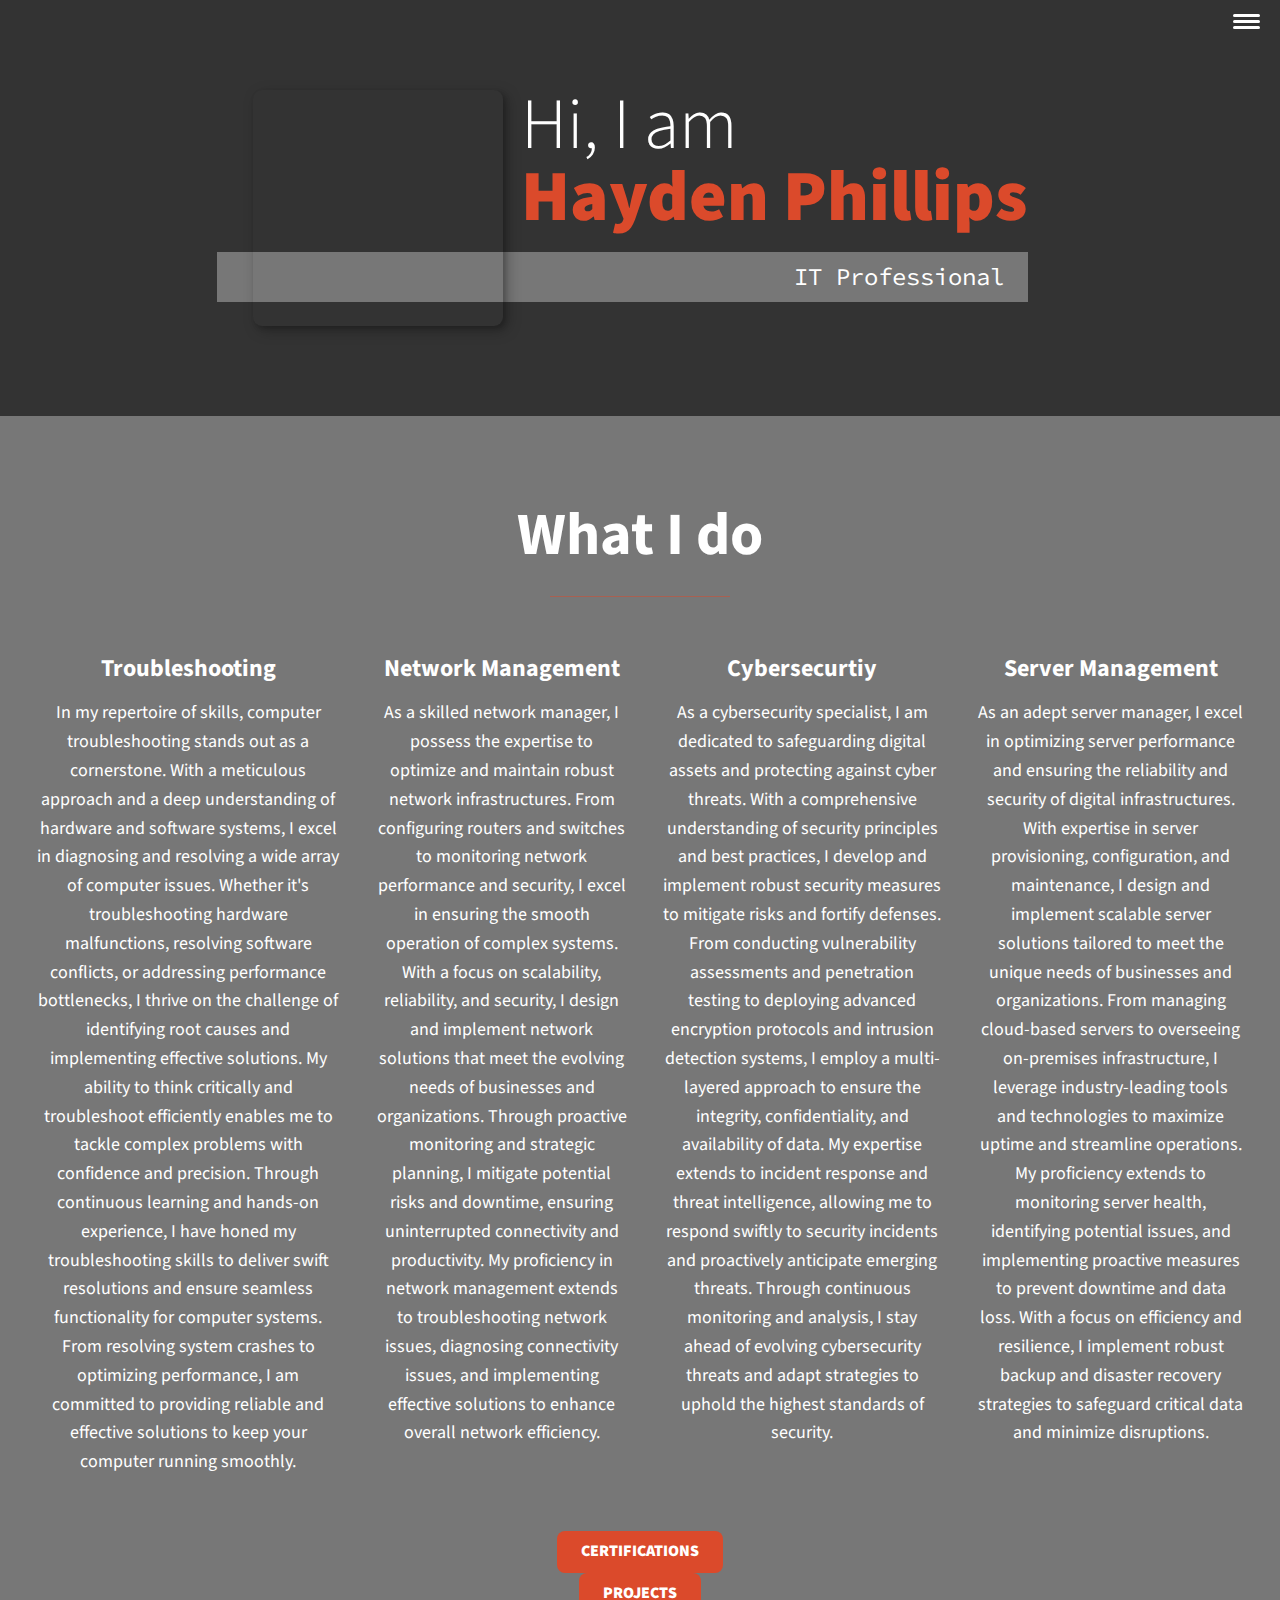
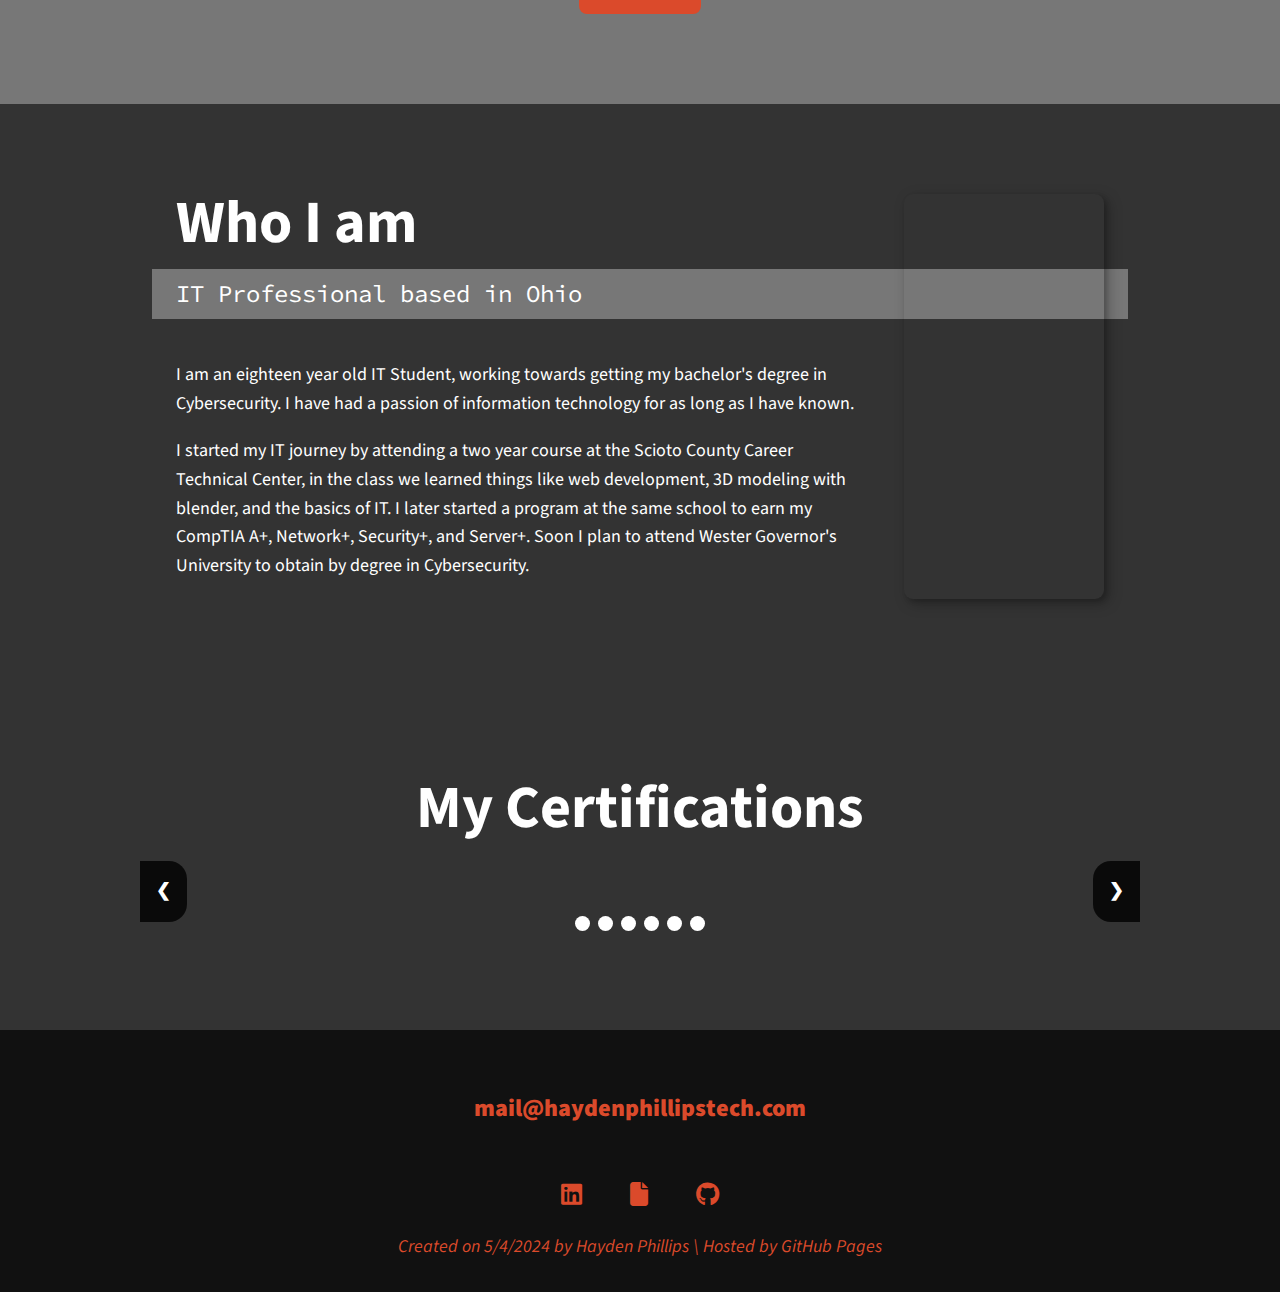
==== commit b772288e: "Add files via upload" ====
--- a/index.html
+++ b/index.html
@@ -51,14 +51,20 @@
                 <div class="service">
                     <h3>Troubleshooting</h3>
                     <p>
-                        In my arsenal of skills, troubleshooting stands as a cornerstone.
-                        With a keen eye for detail and a methodical approach,
-                        I excel in diagnosing and resolving issues across a spectrum of technical and creative domains.
-                        Whether it's debugging code, optimizing website performance, or troubleshooting design inconsistencies,
-                        I thrive on the challenge of identifying root causes and implementing effective solutions.
-                        My ability to think critically and troubleshoot efficiently enables me to tackle complex problems with confidence and precision.
-                        Through continuous learning and hands-on experience,
-                        I have honed my troubleshooting skills to deliver swift resolutions and ensure seamless functionality in every project I undertake.
+                        In my repertoire of skills, computer troubleshooting stands out as a cornerstone. 
+                        With a meticulous approach and a deep understanding of hardware and software systems,
+                        I excel in diagnosing and resolving a wide array of computer issues. 
+                        Whether it's troubleshooting hardware malfunctions, resolving software conflicts, 
+                        or addressing performance bottlenecks, I thrive on the challenge of 
+                        identifying root causes and implementing effective solutions. 
+                        My ability to think critically and troubleshoot efficiently enables me to 
+                        tackle complex problems with confidence and precision. 
+                        Through continuous learning and hands-on experience, 
+                        I have honed my troubleshooting skills to deliver swift resolutions 
+                        and ensure seamless functionality for computer systems. 
+                        From resolving system crashes to optimizing performance, 
+                        I am committed to providing reliable and effective solutions to 
+                        keep your computer running smoothly.
                     </p>
                 </div> <!-- / service -->
             
@@ -115,14 +121,20 @@
             <p class="section__subtitle section__subtitle--about">IT Professional based in Ohio</p>
 
             <div class="about-me__body">
-                <p>Lorem ipsum dolor sit amet, consectetur adipiscing elit,
-                sed do eiusmod tempor incididunt ut labore et dolore magna aliqua.
-                Enim sit amet venenatis urna cursus eget nunc scelerisque viverra.
-                Egestas egestas fringilla phasellus faucibus scelerisque eleifend donec pretium.</p>
-                <p>Lorem ipsum dolor sit amet, consectetur adipiscing elit,
-                sed do eiusmod tempor incididunt ut labore et dolore magna aliqua.
-                Enim sit amet venenatis urna cursus eget nunc scelerisque viverra.
-                Egestas egestas fringilla phasellus faucibus scelerisque eleifend donec pretium.</p>
+                <p>
+                    I am an eighteen year old IT Student, 
+                    working towards getting my bachelor's degree in Cybersecurity.
+                    I have had a passion of information technology for as long as I have known.
+                </p>
+                <p>
+                    I started my IT journey by attending a two year course at the 
+                    Scioto County Career Technical Center, in the class we learned things like 
+                    web development, 3D modeling with blender, and the basics of IT. 
+                    I later started a program at the same school to earn my 
+                    CompTIA A+, Network+, Security+, and Server+. 
+                    Soon I plan to attend Wester Governor's University to 
+                    obtain by degree in Cybersecurity.
+                </p>
             </div>
 
             <img src="hayden-02.jpg" alt="" class="about-me__img">
